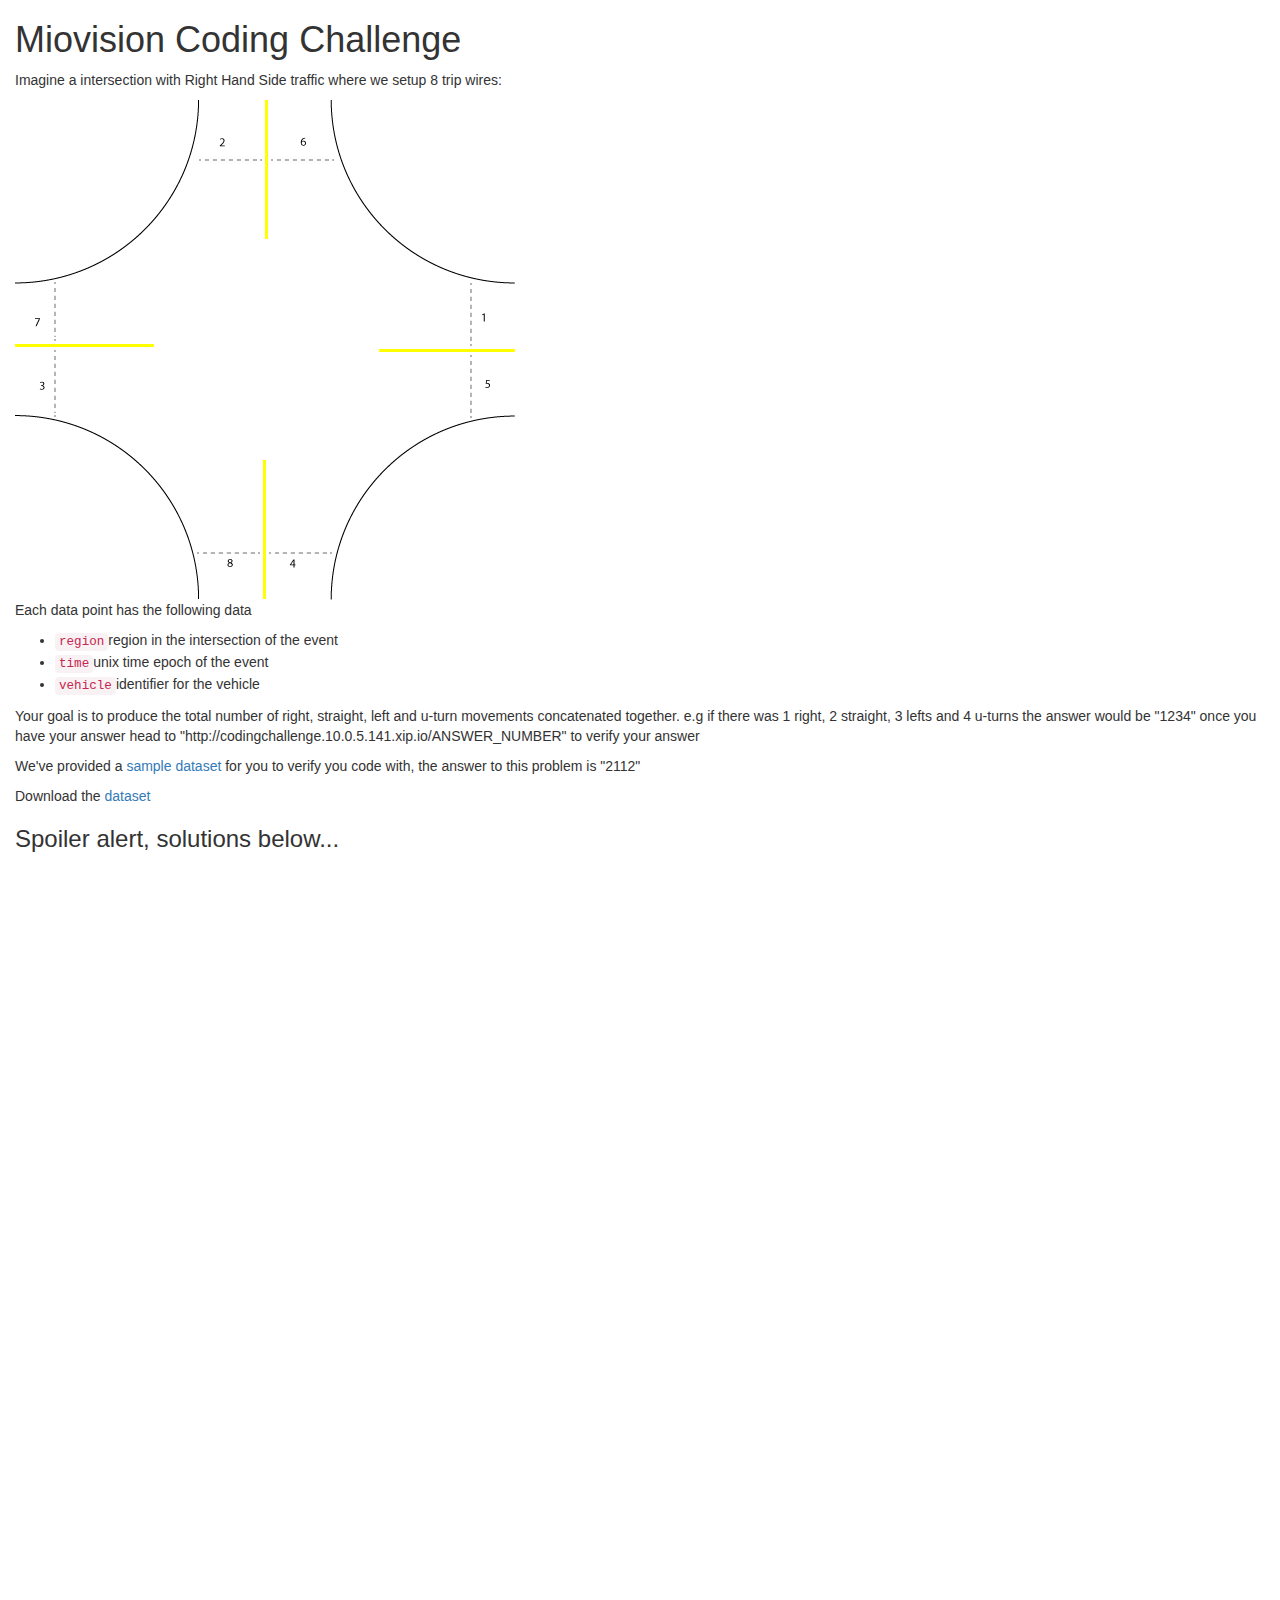
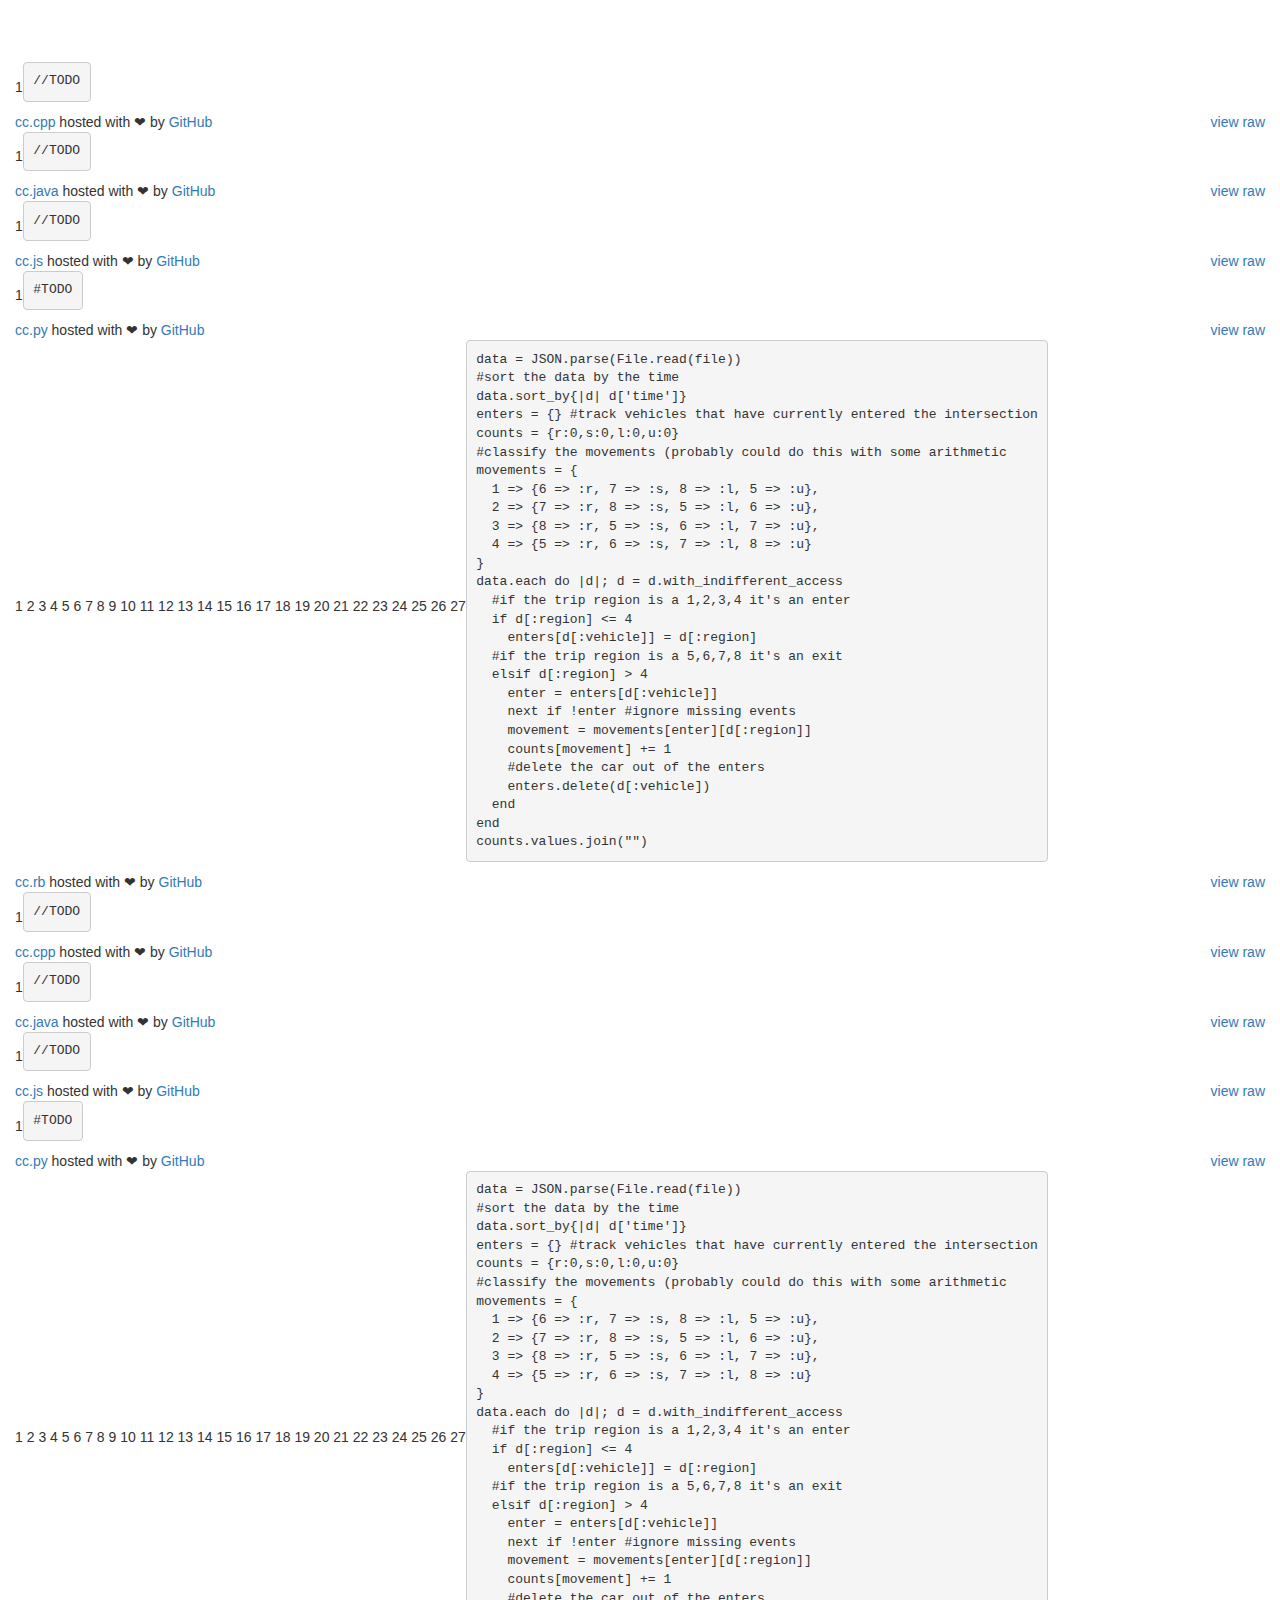
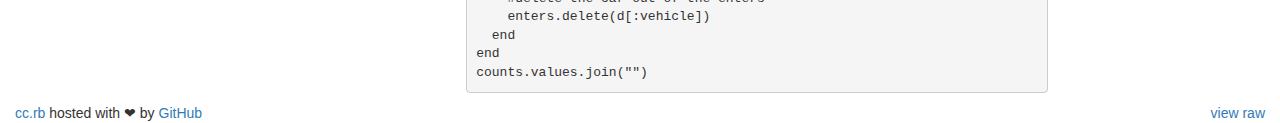
==== cc/index.html @ 6cff4800 "temp home for ciding challenge" ====
<!DOCTYPE html>
<!-- saved from url=(0041)http://codingchallenge.10.0.5.141.xip.io/ -->
<html><head><meta http-equiv="Content-Type" content="text/html; charset=UTF-8"><title>Miovision Coding Challenge</title><meta content="width=device-width, initial-scale=1.0" name="viewport"><link href="http://maxcdn.bootstrapcdn.com/bootstrap/3.3.4/css/bootstrap.min.css" rel="stylesheet"><link href="http://maxcdn.bootstrapcdn.com/font-awesome/4.3.0/css/font-awesome.min.css" rel="stylesheet"><!--[if lt IE 9]><script src="https://oss.maxcdn.com/libs/html5shiv/3.7.0/html5shiv.js"></script><script src="https://oss.maxcdn.com/libs/respond.js/1.3.0/respond.min.js"></script><![endif]--><style type="text/css"></style></head><body><div class="container-fluid"><h1>Miovision Coding Challenge</h1><p>Imagine a intersection with Right Hand Side traffic where we setup 8 trip wires:</p><img src="./index_files/intersection.png"><p>Each data point has the following data</p><ul><li><code>region</code>region in the intersection of the event</li><li><code>time</code>unix time epoch of the event</li><li><code>vehicle</code>identifier for the vehicle</li></ul><p>Your goal is to produce the total number of right, straight, left and u-turn movements concatenated together. e.g if there was 1 right, 2 straight, 3 lefts and 4 u-turns the answer would be "1234" once you have your answer head to "http://codingchallenge.10.0.5.141.xip.io/ANSWER_NUMBER" to verify your answer </p><p>We've provided a  <a href="http://codingchallenge.10.0.5.141.xip.io/sample_data.json">sample dataset</a>  for you to verify you code with, the answer to this problem is "2112" </p><p>Download the  <a href="http://codingchallenge.10.0.5.141.xip.io/big_data.json">dataset</a></p><h3>Spoiler alert, solutions below...</h3><br><br><br><br><br><br><br><br><br><br><br><br><br><br><br><br><br><br><br><br><br><br><br><br><br><br><br><br><br><br><br><br><br><br><br><br><br><br><br><br><script src="./index_files/836dd69a7f5a70430179.js"></script><link rel="stylesheet" href="https://gist-assets.github.com/assets/embed-b8c853f42bc1486a246eca98739ff795.css"><div id="gist23496570" class="gist">
        <div class="gist-file">
          <div class="gist-data gist-syntax">
            



    <div class="file-data">
      <table cellpadding="0" cellspacing="0" class="lines highlight">
        <tbody><tr>
          <td class="line-numbers">
            <span class="line-number" id="file-cc-cpp-L1" rel="file-cc-cpp-L1">1</span>
          </td>
          <td class="line-data">
            <pre class="line-pre"><div class="line" id="file-cc-cpp-LC1"><span class="pl-c">//TODO</span>
</div></pre>
          </td>
        </tr>
      </tbody></table>
    </div>

          </div>
          <div class="gist-meta">
            <a href="https://gist.github.com/coreymartella/836dd69a7f5a70430179/raw/cc.cpp" style="float:right">view raw</a>
            <a href="https://gist.github.com/coreymartella/836dd69a7f5a70430179#file-cc-cpp">cc.cpp</a>
            hosted with ❤ by <a href="https://github.com/">GitHub</a>
          </div>
        </div>
        <div class="gist-file">
          <div class="gist-data gist-syntax">
            



    <div class="file-data">
      <table cellpadding="0" cellspacing="0" class="lines highlight">
        <tbody><tr>
          <td class="line-numbers">
            <span class="line-number" id="file-cc-java-L1" rel="file-cc-java-L1">1</span>
          </td>
          <td class="line-data">
            <pre class="line-pre"><div class="line" id="file-cc-java-LC1"><span class="pl-c">//TODO</span>
</div></pre>
          </td>
        </tr>
      </tbody></table>
    </div>

          </div>
          <div class="gist-meta">
            <a href="https://gist.github.com/coreymartella/836dd69a7f5a70430179/raw/cc.java" style="float:right">view raw</a>
            <a href="https://gist.github.com/coreymartella/836dd69a7f5a70430179#file-cc-java">cc.java</a>
            hosted with ❤ by <a href="https://github.com/">GitHub</a>
          </div>
        </div>
        <div class="gist-file">
          <div class="gist-data gist-syntax">
            



    <div class="file-data">
      <table cellpadding="0" cellspacing="0" class="lines highlight">
        <tbody><tr>
          <td class="line-numbers">
            <span class="line-number" id="file-cc-js-L1" rel="file-cc-js-L1">1</span>
          </td>
          <td class="line-data">
            <pre class="line-pre"><div class="line" id="file-cc-js-LC1"><span class="pl-c">//TODO</span>
</div></pre>
          </td>
        </tr>
      </tbody></table>
    </div>

          </div>
          <div class="gist-meta">
            <a href="https://gist.github.com/coreymartella/836dd69a7f5a70430179/raw/cc.js" style="float:right">view raw</a>
            <a href="https://gist.github.com/coreymartella/836dd69a7f5a70430179#file-cc-js">cc.js</a>
            hosted with ❤ by <a href="https://github.com/">GitHub</a>
          </div>
        </div>
        <div class="gist-file">
          <div class="gist-data gist-syntax">
            



    <div class="file-data">
      <table cellpadding="0" cellspacing="0" class="lines highlight">
        <tbody><tr>
          <td class="line-numbers">
            <span class="line-number" id="file-cc-py-L1" rel="file-cc-py-L1">1</span>
          </td>
          <td class="line-data">
            <pre class="line-pre"><div class="line" id="file-cc-py-LC1"><span class="pl-c">#TODO</span>
</div></pre>
          </td>
        </tr>
      </tbody></table>
    </div>

          </div>
          <div class="gist-meta">
            <a href="https://gist.github.com/coreymartella/836dd69a7f5a70430179/raw/cc.py" style="float:right">view raw</a>
            <a href="https://gist.github.com/coreymartella/836dd69a7f5a70430179#file-cc-py">cc.py</a>
            hosted with ❤ by <a href="https://github.com/">GitHub</a>
          </div>
        </div>
        <div class="gist-file">
          <div class="gist-data gist-syntax">
            



    <div class="file-data">
      <table cellpadding="0" cellspacing="0" class="lines highlight">
        <tbody><tr>
          <td class="line-numbers">
            <span class="line-number" id="file-cc-rb-L1" rel="file-cc-rb-L1">1</span>
            <span class="line-number" id="file-cc-rb-L2" rel="file-cc-rb-L2">2</span>
            <span class="line-number" id="file-cc-rb-L3" rel="file-cc-rb-L3">3</span>
            <span class="line-number" id="file-cc-rb-L4" rel="file-cc-rb-L4">4</span>
            <span class="line-number" id="file-cc-rb-L5" rel="file-cc-rb-L5">5</span>
            <span class="line-number" id="file-cc-rb-L6" rel="file-cc-rb-L6">6</span>
            <span class="line-number" id="file-cc-rb-L7" rel="file-cc-rb-L7">7</span>
            <span class="line-number" id="file-cc-rb-L8" rel="file-cc-rb-L8">8</span>
            <span class="line-number" id="file-cc-rb-L9" rel="file-cc-rb-L9">9</span>
            <span class="line-number" id="file-cc-rb-L10" rel="file-cc-rb-L10">10</span>
            <span class="line-number" id="file-cc-rb-L11" rel="file-cc-rb-L11">11</span>
            <span class="line-number" id="file-cc-rb-L12" rel="file-cc-rb-L12">12</span>
            <span class="line-number" id="file-cc-rb-L13" rel="file-cc-rb-L13">13</span>
            <span class="line-number" id="file-cc-rb-L14" rel="file-cc-rb-L14">14</span>
            <span class="line-number" id="file-cc-rb-L15" rel="file-cc-rb-L15">15</span>
            <span class="line-number" id="file-cc-rb-L16" rel="file-cc-rb-L16">16</span>
            <span class="line-number" id="file-cc-rb-L17" rel="file-cc-rb-L17">17</span>
            <span class="line-number" id="file-cc-rb-L18" rel="file-cc-rb-L18">18</span>
            <span class="line-number" id="file-cc-rb-L19" rel="file-cc-rb-L19">19</span>
            <span class="line-number" id="file-cc-rb-L20" rel="file-cc-rb-L20">20</span>
            <span class="line-number" id="file-cc-rb-L21" rel="file-cc-rb-L21">21</span>
            <span class="line-number" id="file-cc-rb-L22" rel="file-cc-rb-L22">22</span>
            <span class="line-number" id="file-cc-rb-L23" rel="file-cc-rb-L23">23</span>
            <span class="line-number" id="file-cc-rb-L24" rel="file-cc-rb-L24">24</span>
            <span class="line-number" id="file-cc-rb-L25" rel="file-cc-rb-L25">25</span>
            <span class="line-number" id="file-cc-rb-L26" rel="file-cc-rb-L26">26</span>
            <span class="line-number" id="file-cc-rb-L27" rel="file-cc-rb-L27">27</span>
          </td>
          <td class="line-data">
            <pre class="line-pre"><div class="line" id="file-cc-rb-LC1">data <span class="pl-k">=</span> <span class="pl-s3">JSON</span>.parse(<span class="pl-s3">File</span>.read(file))
</div><div class="line" id="file-cc-rb-LC2"><span class="pl-c">#sort the data by the time</span>
</div><div class="line" id="file-cc-rb-LC3">data.sort_by{|<span class="pl-vo">d</span>| d[<span class="pl-s1"><span class="pl-pds">'</span>time<span class="pl-pds">'</span></span>]}
</div><div class="line" id="file-cc-rb-LC4">enters <span class="pl-k">=</span> {} <span class="pl-c">#track vehicles that have currently entered the intersection</span>
</div><div class="line" id="file-cc-rb-LC5">counts <span class="pl-k">=</span> {<span class="pl-c1">r:</span><span class="pl-c1">0</span>,<span class="pl-c1">s:</span><span class="pl-c1">0</span>,<span class="pl-c1">l:</span><span class="pl-c1">0</span>,<span class="pl-c1">u:</span><span class="pl-c1">0</span>}
</div><div class="line" id="file-cc-rb-LC6"><span class="pl-c">#classify the movements (probably could do this with some arithmetic</span>
</div><div class="line" id="file-cc-rb-LC7">movements <span class="pl-k">=</span> {
</div><div class="line" id="file-cc-rb-LC8">  <span class="pl-c1">1</span> =&gt; {<span class="pl-c1">6</span> =&gt; <span class="pl-c1">:r</span>, <span class="pl-c1">7</span> =&gt; <span class="pl-c1">:s</span>, <span class="pl-c1">8</span> =&gt; <span class="pl-c1">:l</span>, <span class="pl-c1">5</span> =&gt; <span class="pl-c1">:u</span>},
</div><div class="line" id="file-cc-rb-LC9">  <span class="pl-c1">2</span> =&gt; {<span class="pl-c1">7</span> =&gt; <span class="pl-c1">:r</span>, <span class="pl-c1">8</span> =&gt; <span class="pl-c1">:s</span>, <span class="pl-c1">5</span> =&gt; <span class="pl-c1">:l</span>, <span class="pl-c1">6</span> =&gt; <span class="pl-c1">:u</span>},
</div><div class="line" id="file-cc-rb-LC10">  <span class="pl-c1">3</span> =&gt; {<span class="pl-c1">8</span> =&gt; <span class="pl-c1">:r</span>, <span class="pl-c1">5</span> =&gt; <span class="pl-c1">:s</span>, <span class="pl-c1">6</span> =&gt; <span class="pl-c1">:l</span>, <span class="pl-c1">7</span> =&gt; <span class="pl-c1">:u</span>},
</div><div class="line" id="file-cc-rb-LC11">  <span class="pl-c1">4</span> =&gt; {<span class="pl-c1">5</span> =&gt; <span class="pl-c1">:r</span>, <span class="pl-c1">6</span> =&gt; <span class="pl-c1">:s</span>, <span class="pl-c1">7</span> =&gt; <span class="pl-c1">:l</span>, <span class="pl-c1">8</span> =&gt; <span class="pl-c1">:u</span>}
</div><div class="line" id="file-cc-rb-LC12">}
</div><div class="line" id="file-cc-rb-LC13">data.each <span class="pl-k">do </span>|<span class="pl-vo">d</span>|; d <span class="pl-k">=</span> d.with_indifferent_access
</div><div class="line" id="file-cc-rb-LC14">  <span class="pl-c">#if the trip region is a 1,2,3,4 it's an enter</span>
</div><div class="line" id="file-cc-rb-LC15">  <span class="pl-k">if</span> d[<span class="pl-c1">:region</span>] <span class="pl-k">&lt;=</span> <span class="pl-c1">4</span>
</div><div class="line" id="file-cc-rb-LC16">    enters[d[<span class="pl-c1">:vehicle</span>]] <span class="pl-k">=</span> d[<span class="pl-c1">:region</span>]
</div><div class="line" id="file-cc-rb-LC17">  <span class="pl-c">#if the trip region is a 5,6,7,8 it's an exit</span>
</div><div class="line" id="file-cc-rb-LC18">  <span class="pl-k">elsif</span> d[<span class="pl-c1">:region</span>] <span class="pl-k">&gt;</span> <span class="pl-c1">4</span>
</div><div class="line" id="file-cc-rb-LC19">    enter <span class="pl-k">=</span> enters[d[<span class="pl-c1">:vehicle</span>]]
</div><div class="line" id="file-cc-rb-LC20">    <span class="pl-k">next</span> <span class="pl-k">if</span> <span class="pl-k">!</span>enter <span class="pl-c">#ignore missing events</span>
</div><div class="line" id="file-cc-rb-LC21">    movement <span class="pl-k">=</span> movements[enter][d[<span class="pl-c1">:region</span>]]
</div><div class="line" id="file-cc-rb-LC22">    counts[movement] <span class="pl-k">+=</span> <span class="pl-c1">1</span>
</div><div class="line" id="file-cc-rb-LC23">    <span class="pl-c">#delete the car out of the enters</span>
</div><div class="line" id="file-cc-rb-LC24">    enters.delete(d[<span class="pl-c1">:vehicle</span>])
</div><div class="line" id="file-cc-rb-LC25">  <span class="pl-k">end</span>
</div><div class="line" id="file-cc-rb-LC26"><span class="pl-k">end</span>
</div><div class="line" id="file-cc-rb-LC27">counts.values.join(<span class="pl-s1"><span class="pl-pds">"</span><span class="pl-pds">"</span></span>)
</div></pre>
          </td>
        </tr>
      </tbody></table>
    </div>

          </div>
          <div class="gist-meta">
            <a href="https://gist.github.com/coreymartella/836dd69a7f5a70430179/raw/cc.rb" style="float:right">view raw</a>
            <a href="https://gist.github.com/coreymartella/836dd69a7f5a70430179#file-cc-rb">cc.rb</a>
            hosted with ❤ by <a href="https://github.com/">GitHub</a>
          </div>
        </div>
</div>
</div><script src="./index_files/jquery.min.js"></script><script src="./index_files/bootstrap.min.js"></script></body></html>
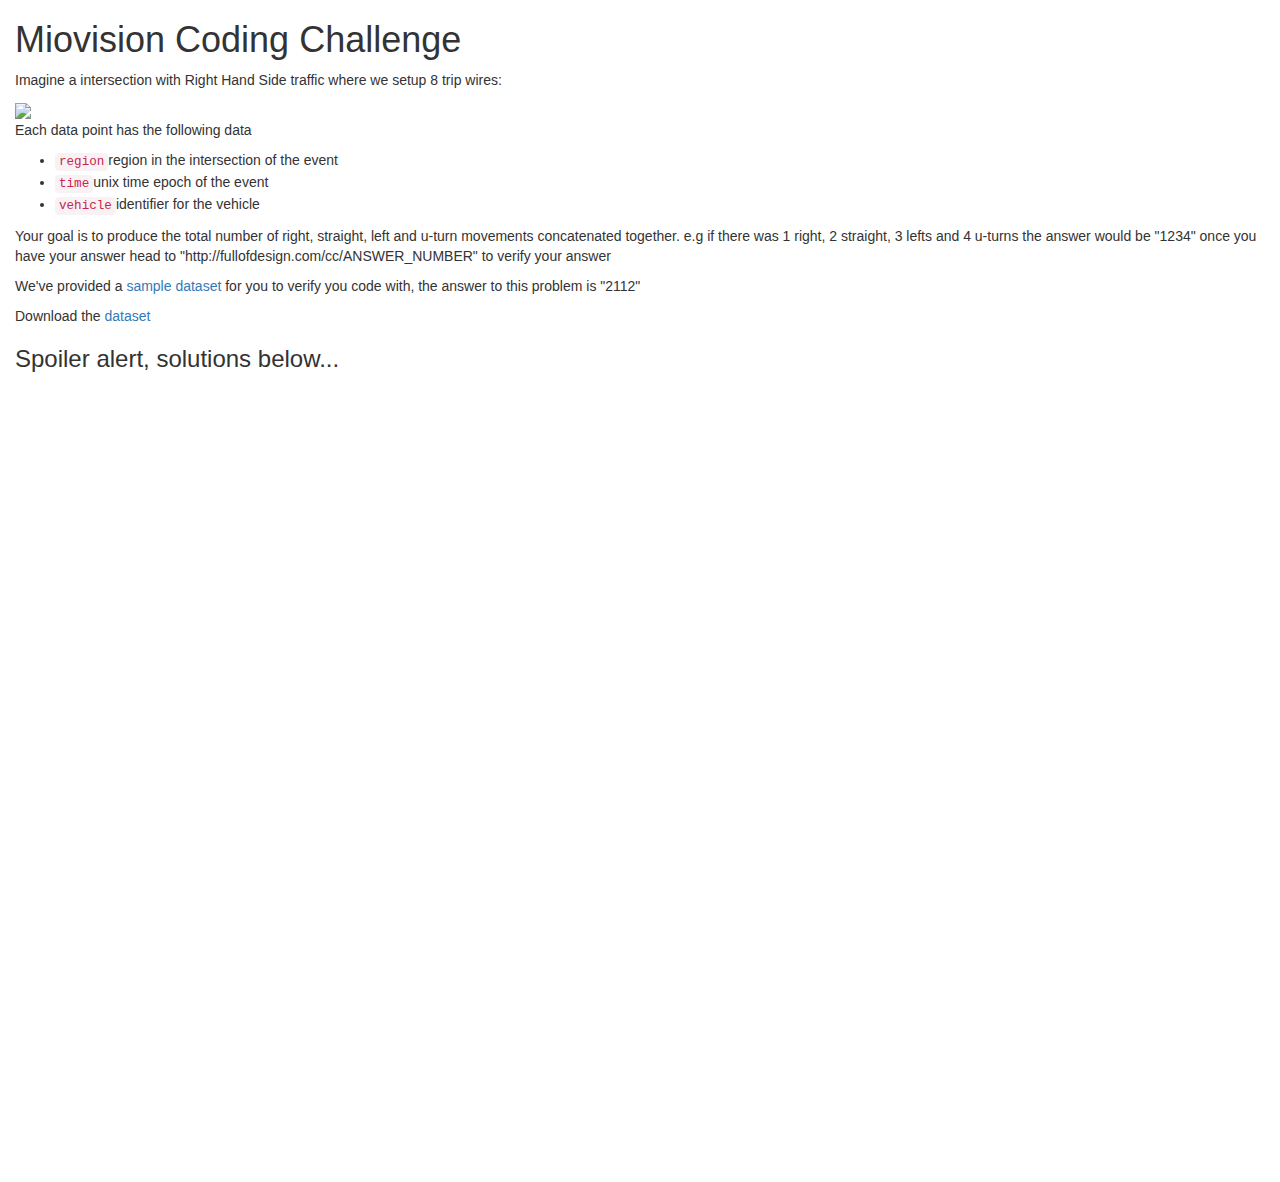
==== commit b4b0621a: "tidy up CC" ====
--- a/cc/index.html
+++ b/cc/index.html
@@ -1,192 +1,88 @@
-<!DOCTYPE html>
-<!-- saved from url=(0041)http://codingchallenge.10.0.5.141.xip.io/ -->
-<html><head><meta http-equiv="Content-Type" content="text/html; charset=UTF-8"><title>Miovision Coding Challenge</title><meta content="width=device-width, initial-scale=1.0" name="viewport"><link href="http://maxcdn.bootstrapcdn.com/bootstrap/3.3.4/css/bootstrap.min.css" rel="stylesheet"><link href="http://maxcdn.bootstrapcdn.com/font-awesome/4.3.0/css/font-awesome.min.css" rel="stylesheet"><!--[if lt IE 9]><script src="https://oss.maxcdn.com/libs/html5shiv/3.7.0/html5shiv.js"></script><script src="https://oss.maxcdn.com/libs/respond.js/1.3.0/respond.min.js"></script><![endif]--><style type="text/css"></style></head><body><div class="container-fluid"><h1>Miovision Coding Challenge</h1><p>Imagine a intersection with Right Hand Side traffic where we setup 8 trip wires:</p><img src="./index_files/intersection.png"><p>Each data point has the following data</p><ul><li><code>region</code>region in the intersection of the event</li><li><code>time</code>unix time epoch of the event</li><li><code>vehicle</code>identifier for the vehicle</li></ul><p>Your goal is to produce the total number of right, straight, left and u-turn movements concatenated together. e.g if there was 1 right, 2 straight, 3 lefts and 4 u-turns the answer would be "1234" once you have your answer head to "http://codingchallenge.10.0.5.141.xip.io/ANSWER_NUMBER" to verify your answer </p><p>We've provided a  <a href="http://codingchallenge.10.0.5.141.xip.io/sample_data.json">sample dataset</a>  for you to verify you code with, the answer to this problem is "2112" </p><p>Download the  <a href="http://codingchallenge.10.0.5.141.xip.io/big_data.json">dataset</a></p><h3>Spoiler alert, solutions below...</h3><br><br><br><br><br><br><br><br><br><br><br><br><br><br><br><br><br><br><br><br><br><br><br><br><br><br><br><br><br><br><br><br><br><br><br><br><br><br><br><br><script src="./index_files/836dd69a7f5a70430179.js"></script><link rel="stylesheet" href="https://gist-assets.github.com/assets/embed-b8c853f42bc1486a246eca98739ff795.css"><div id="gist23496570" class="gist">
-        <div class="gist-file">
-          <div class="gist-data gist-syntax">
-            
+<!DOCTYPE html PUBLIC "-//W3C//DTD HTML 4.01//EN">
 
+<html>
+<head>
+  <meta name="generator" content=
+  "HTML Tidy for Linux/x86 (vers 25 March 2009), see www.w3.org">
+  <meta http-equiv="Content-Type" content="text/html; charset=us-ascii">
+  <title>Miovision Coding Challenge</title>
+  <meta content="width=device-width, initial-scale=1.0" name="viewport">
+  <link href="http://maxcdn.bootstrapcdn.com/bootstrap/3.3.4/css/bootstrap.min.css" rel=
+  "stylesheet" type="text/css">
+  <link href="http://maxcdn.bootstrapcdn.com/font-awesome/4.3.0/css/font-awesome.min.css"
+  rel="stylesheet" type="text/css">
+  <!--[if lt IE 9]><script src="https://oss.maxcdn.com/libs/html5shiv/3.7.0/html5shiv.js"></script><script src="https://oss.maxcdn.com/libs/respond.js/1.3.0/respond.min.js"></script><![endif]-->
+</head>
 
+<body>
+  <div class="container-fluid">
+    <h1>Miovision Coding Challenge</h1>
 
-    <div class="file-data">
-      <table cellpadding="0" cellspacing="0" class="lines highlight">
-        <tbody><tr>
-          <td class="line-numbers">
-            <span class="line-number" id="file-cc-cpp-L1" rel="file-cc-cpp-L1">1</span>
-          </td>
-          <td class="line-data">
-            <pre class="line-pre"><div class="line" id="file-cc-cpp-LC1"><span class="pl-c">//TODO</span>
-</div></pre>
-          </td>
-        </tr>
-      </tbody></table>
-    </div>
+    <p>Imagine a intersection with Right Hand Side traffic where we setup 8 trip
+    wires:</p>
+    <img src="/intersection.png">
 
-          </div>
-          <div class="gist-meta">
-            <a href="https://gist.github.com/coreymartella/836dd69a7f5a70430179/raw/cc.cpp" style="float:right">view raw</a>
-            <a href="https://gist.github.com/coreymartella/836dd69a7f5a70430179#file-cc-cpp">cc.cpp</a>
-            hosted with ❤ by <a href="https://github.com/">GitHub</a>
-          </div>
-        </div>
-        <div class="gist-file">
-          <div class="gist-data gist-syntax">
-            
+    <p>Each data point has the following data</p>
 
+    <ul>
+      <li><code>region</code>region in the intersection of the event</li>
+      <li><code>time</code>unix time epoch of the event</li>
+      <li><code>vehicle</code>identifier for the vehicle</li>
+    </ul>
 
+    <p>Your goal is to produce the total number of right, straight, left and u-turn
+    movements concatenated together. e.g if there was 1 right, 2 straight, 3 lefts and 4
+    u-turns the answer would be "1234" once you have your answer head to
+    "http://fullofdesign.com/cc/ANSWER_NUMBER" to verify your answer</p>
 
-    <div class="file-data">
-      <table cellpadding="0" cellspacing="0" class="lines highlight">
-        <tbody><tr>
-          <td class="line-numbers">
-            <span class="line-number" id="file-cc-java-L1" rel="file-cc-java-L1">1</span>
-          </td>
-          <td class="line-data">
-            <pre class="line-pre"><div class="line" id="file-cc-java-LC1"><span class="pl-c">//TODO</span>
-</div></pre>
-          </td>
-        </tr>
-      </tbody></table>
-    </div>
+    <p>We've provided a <a href="sample_data.json">sample dataset</a> for
+    you to verify you code with, the answer to this problem is "2112"</p>
 
-          </div>
-          <div class="gist-meta">
-            <a href="https://gist.github.com/coreymartella/836dd69a7f5a70430179/raw/cc.java" style="float:right">view raw</a>
-            <a href="https://gist.github.com/coreymartella/836dd69a7f5a70430179#file-cc-java">cc.java</a>
-            hosted with ❤ by <a href="https://github.com/">GitHub</a>
-          </div>
-        </div>
-        <div class="gist-file">
-          <div class="gist-data gist-syntax">
-            
+    <p>Download the <a href="big_data.json">dataset</a></p>
 
-
-
-    <div class="file-data">
-      <table cellpadding="0" cellspacing="0" class="lines highlight">
-        <tbody><tr>
-          <td class="line-numbers">
-            <span class="line-number" id="file-cc-js-L1" rel="file-cc-js-L1">1</span>
-          </td>
-          <td class="line-data">
-            <pre class="line-pre"><div class="line" id="file-cc-js-LC1"><span class="pl-c">//TODO</span>
-</div></pre>
-          </td>
-        </tr>
-      </tbody></table>
-    </div>
-
-          </div>
-          <div class="gist-meta">
-            <a href="https://gist.github.com/coreymartella/836dd69a7f5a70430179/raw/cc.js" style="float:right">view raw</a>
-            <a href="https://gist.github.com/coreymartella/836dd69a7f5a70430179#file-cc-js">cc.js</a>
-            hosted with ❤ by <a href="https://github.com/">GitHub</a>
-          </div>
-        </div>
-        <div class="gist-file">
-          <div class="gist-data gist-syntax">
-            
-
-
-
-    <div class="file-data">
-      <table cellpadding="0" cellspacing="0" class="lines highlight">
-        <tbody><tr>
-          <td class="line-numbers">
-            <span class="line-number" id="file-cc-py-L1" rel="file-cc-py-L1">1</span>
-          </td>
-          <td class="line-data">
-            <pre class="line-pre"><div class="line" id="file-cc-py-LC1"><span class="pl-c">#TODO</span>
-</div></pre>
-          </td>
-        </tr>
-      </tbody></table>
-    </div>
-
-          </div>
-          <div class="gist-meta">
-            <a href="https://gist.github.com/coreymartella/836dd69a7f5a70430179/raw/cc.py" style="float:right">view raw</a>
-            <a href="https://gist.github.com/coreymartella/836dd69a7f5a70430179#file-cc-py">cc.py</a>
-            hosted with ❤ by <a href="https://github.com/">GitHub</a>
-          </div>
-        </div>
-        <div class="gist-file">
-          <div class="gist-data gist-syntax">
-            
-
-
-
-    <div class="file-data">
-      <table cellpadding="0" cellspacing="0" class="lines highlight">
-        <tbody><tr>
-          <td class="line-numbers">
-            <span class="line-number" id="file-cc-rb-L1" rel="file-cc-rb-L1">1</span>
-            <span class="line-number" id="file-cc-rb-L2" rel="file-cc-rb-L2">2</span>
-            <span class="line-number" id="file-cc-rb-L3" rel="file-cc-rb-L3">3</span>
-            <span class="line-number" id="file-cc-rb-L4" rel="file-cc-rb-L4">4</span>
-            <span class="line-number" id="file-cc-rb-L5" rel="file-cc-rb-L5">5</span>
-            <span class="line-number" id="file-cc-rb-L6" rel="file-cc-rb-L6">6</span>
-            <span class="line-number" id="file-cc-rb-L7" rel="file-cc-rb-L7">7</span>
-            <span class="line-number" id="file-cc-rb-L8" rel="file-cc-rb-L8">8</span>
-            <span class="line-number" id="file-cc-rb-L9" rel="file-cc-rb-L9">9</span>
-            <span class="line-number" id="file-cc-rb-L10" rel="file-cc-rb-L10">10</span>
-            <span class="line-number" id="file-cc-rb-L11" rel="file-cc-rb-L11">11</span>
-            <span class="line-number" id="file-cc-rb-L12" rel="file-cc-rb-L12">12</span>
-            <span class="line-number" id="file-cc-rb-L13" rel="file-cc-rb-L13">13</span>
-            <span class="line-number" id="file-cc-rb-L14" rel="file-cc-rb-L14">14</span>
-            <span class="line-number" id="file-cc-rb-L15" rel="file-cc-rb-L15">15</span>
-            <span class="line-number" id="file-cc-rb-L16" rel="file-cc-rb-L16">16</span>
-            <span class="line-number" id="file-cc-rb-L17" rel="file-cc-rb-L17">17</span>
-            <span class="line-number" id="file-cc-rb-L18" rel="file-cc-rb-L18">18</span>
-            <span class="line-number" id="file-cc-rb-L19" rel="file-cc-rb-L19">19</span>
-            <span class="line-number" id="file-cc-rb-L20" rel="file-cc-rb-L20">20</span>
-            <span class="line-number" id="file-cc-rb-L21" rel="file-cc-rb-L21">21</span>
-            <span class="line-number" id="file-cc-rb-L22" rel="file-cc-rb-L22">22</span>
-            <span class="line-number" id="file-cc-rb-L23" rel="file-cc-rb-L23">23</span>
-            <span class="line-number" id="file-cc-rb-L24" rel="file-cc-rb-L24">24</span>
-            <span class="line-number" id="file-cc-rb-L25" rel="file-cc-rb-L25">25</span>
-            <span class="line-number" id="file-cc-rb-L26" rel="file-cc-rb-L26">26</span>
-            <span class="line-number" id="file-cc-rb-L27" rel="file-cc-rb-L27">27</span>
-          </td>
-          <td class="line-data">
-            <pre class="line-pre"><div class="line" id="file-cc-rb-LC1">data <span class="pl-k">=</span> <span class="pl-s3">JSON</span>.parse(<span class="pl-s3">File</span>.read(file))
-</div><div class="line" id="file-cc-rb-LC2"><span class="pl-c">#sort the data by the time</span>
-</div><div class="line" id="file-cc-rb-LC3">data.sort_by{|<span class="pl-vo">d</span>| d[<span class="pl-s1"><span class="pl-pds">'</span>time<span class="pl-pds">'</span></span>]}
-</div><div class="line" id="file-cc-rb-LC4">enters <span class="pl-k">=</span> {} <span class="pl-c">#track vehicles that have currently entered the intersection</span>
-</div><div class="line" id="file-cc-rb-LC5">counts <span class="pl-k">=</span> {<span class="pl-c1">r:</span><span class="pl-c1">0</span>,<span class="pl-c1">s:</span><span class="pl-c1">0</span>,<span class="pl-c1">l:</span><span class="pl-c1">0</span>,<span class="pl-c1">u:</span><span class="pl-c1">0</span>}
-</div><div class="line" id="file-cc-rb-LC6"><span class="pl-c">#classify the movements (probably could do this with some arithmetic</span>
-</div><div class="line" id="file-cc-rb-LC7">movements <span class="pl-k">=</span> {
-</div><div class="line" id="file-cc-rb-LC8">  <span class="pl-c1">1</span> =&gt; {<span class="pl-c1">6</span> =&gt; <span class="pl-c1">:r</span>, <span class="pl-c1">7</span> =&gt; <span class="pl-c1">:s</span>, <span class="pl-c1">8</span> =&gt; <span class="pl-c1">:l</span>, <span class="pl-c1">5</span> =&gt; <span class="pl-c1">:u</span>},
-</div><div class="line" id="file-cc-rb-LC9">  <span class="pl-c1">2</span> =&gt; {<span class="pl-c1">7</span> =&gt; <span class="pl-c1">:r</span>, <span class="pl-c1">8</span> =&gt; <span class="pl-c1">:s</span>, <span class="pl-c1">5</span> =&gt; <span class="pl-c1">:l</span>, <span class="pl-c1">6</span> =&gt; <span class="pl-c1">:u</span>},
-</div><div class="line" id="file-cc-rb-LC10">  <span class="pl-c1">3</span> =&gt; {<span class="pl-c1">8</span> =&gt; <span class="pl-c1">:r</span>, <span class="pl-c1">5</span> =&gt; <span class="pl-c1">:s</span>, <span class="pl-c1">6</span> =&gt; <span class="pl-c1">:l</span>, <span class="pl-c1">7</span> =&gt; <span class="pl-c1">:u</span>},
-</div><div class="line" id="file-cc-rb-LC11">  <span class="pl-c1">4</span> =&gt; {<span class="pl-c1">5</span> =&gt; <span class="pl-c1">:r</span>, <span class="pl-c1">6</span> =&gt; <span class="pl-c1">:s</span>, <span class="pl-c1">7</span> =&gt; <span class="pl-c1">:l</span>, <span class="pl-c1">8</span> =&gt; <span class="pl-c1">:u</span>}
-</div><div class="line" id="file-cc-rb-LC12">}
-</div><div class="line" id="file-cc-rb-LC13">data.each <span class="pl-k">do </span>|<span class="pl-vo">d</span>|; d <span class="pl-k">=</span> d.with_indifferent_access
-</div><div class="line" id="file-cc-rb-LC14">  <span class="pl-c">#if the trip region is a 1,2,3,4 it's an enter</span>
-</div><div class="line" id="file-cc-rb-LC15">  <span class="pl-k">if</span> d[<span class="pl-c1">:region</span>] <span class="pl-k">&lt;=</span> <span class="pl-c1">4</span>
-</div><div class="line" id="file-cc-rb-LC16">    enters[d[<span class="pl-c1">:vehicle</span>]] <span class="pl-k">=</span> d[<span class="pl-c1">:region</span>]
-</div><div class="line" id="file-cc-rb-LC17">  <span class="pl-c">#if the trip region is a 5,6,7,8 it's an exit</span>
-</div><div class="line" id="file-cc-rb-LC18">  <span class="pl-k">elsif</span> d[<span class="pl-c1">:region</span>] <span class="pl-k">&gt;</span> <span class="pl-c1">4</span>
-</div><div class="line" id="file-cc-rb-LC19">    enter <span class="pl-k">=</span> enters[d[<span class="pl-c1">:vehicle</span>]]
-</div><div class="line" id="file-cc-rb-LC20">    <span class="pl-k">next</span> <span class="pl-k">if</span> <span class="pl-k">!</span>enter <span class="pl-c">#ignore missing events</span>
-</div><div class="line" id="file-cc-rb-LC21">    movement <span class="pl-k">=</span> movements[enter][d[<span class="pl-c1">:region</span>]]
-</div><div class="line" id="file-cc-rb-LC22">    counts[movement] <span class="pl-k">+=</span> <span class="pl-c1">1</span>
-</div><div class="line" id="file-cc-rb-LC23">    <span class="pl-c">#delete the car out of the enters</span>
-</div><div class="line" id="file-cc-rb-LC24">    enters.delete(d[<span class="pl-c1">:vehicle</span>])
-</div><div class="line" id="file-cc-rb-LC25">  <span class="pl-k">end</span>
-</div><div class="line" id="file-cc-rb-LC26"><span class="pl-k">end</span>
-</div><div class="line" id="file-cc-rb-LC27">counts.values.join(<span class="pl-s1"><span class="pl-pds">"</span><span class="pl-pds">"</span></span>)
-</div></pre>
-          </td>
-        </tr>
-      </tbody></table>
-    </div>
-
-          </div>
-          <div class="gist-meta">
-            <a href="https://gist.github.com/coreymartella/836dd69a7f5a70430179/raw/cc.rb" style="float:right">view raw</a>
-            <a href="https://gist.github.com/coreymartella/836dd69a7f5a70430179#file-cc-rb">cc.rb</a>
-            hosted with ❤ by <a href="https://github.com/">GitHub</a>
-          </div>
-        </div>
-</div>
-</div><script src="./index_files/jquery.min.js"></script><script src="./index_files/bootstrap.min.js"></script></body></html>+    <h3>Spoiler alert, solutions below...</h3><br>
+    <br>
+    <br>
+    <br>
+    <br>
+    <br>
+    <br>
+    <br>
+    <br>
+    <br>
+    <br>
+    <br>
+    <br>
+    <br>
+    <br>
+    <br>
+    <br>
+    <br>
+    <br>
+    <br>
+    <br>
+    <br>
+    <br>
+    <br>
+    <br>
+    <br>
+    <br>
+    <br>
+    <br>
+    <br>
+    <br>
+    <br>
+    <br>
+    <br>
+    <br>
+    <br>
+    <br>
+    <br>
+    <br>
+    <br>
+    <script src="http://gist.github.com/836dd69a7f5a70430179.js" type="text/javascript"></script>
+    <script src="//code.jquery.com/jquery-2.1.4.min.js" type="text/javascript"></script>
+    <script src="//maxcdn.bootstrapcdn.com/bootstrap/3.3.4/js/bootstrap.min.js" type="text/javascript"></script>
+  </div>
+</body>
+</html>
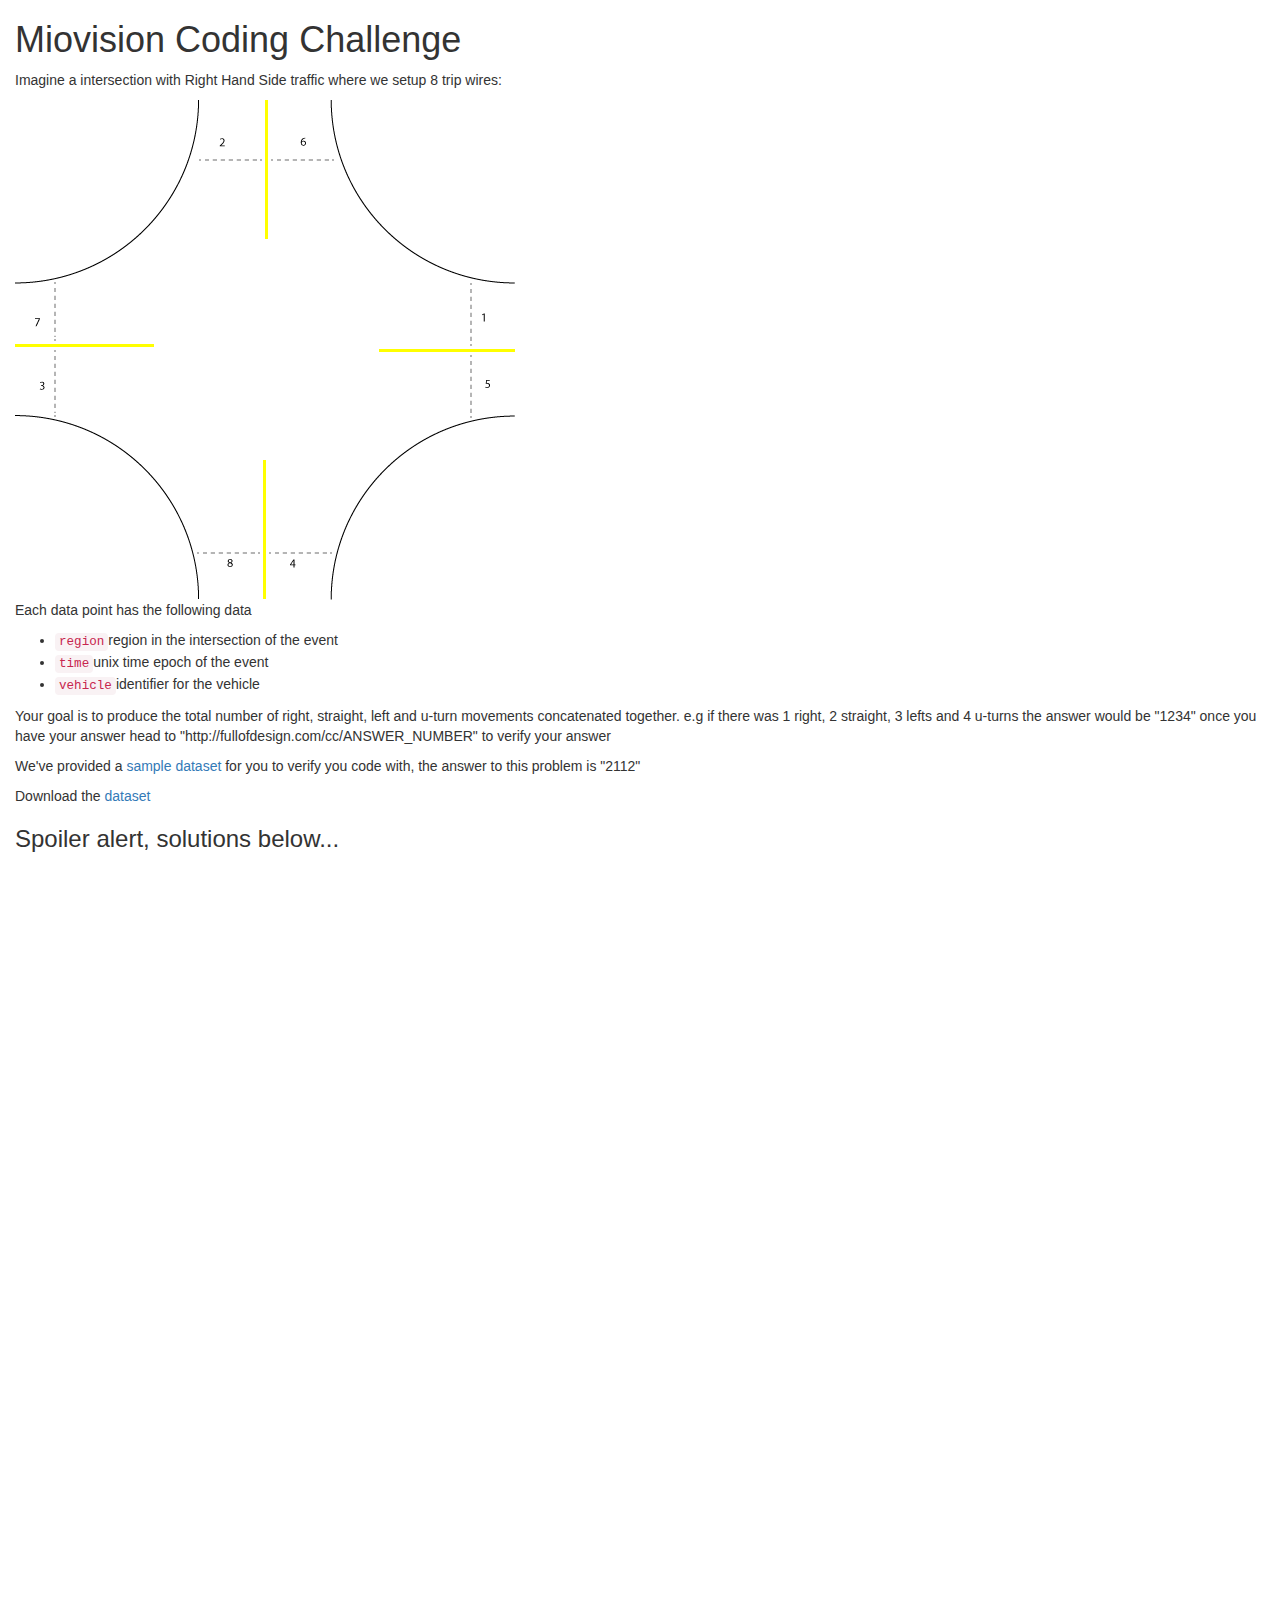
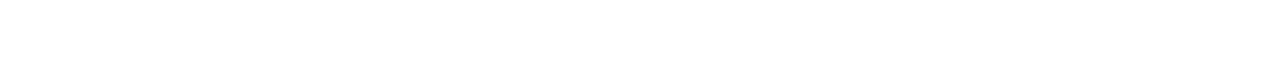
==== commit 21205aba: "Update index.html" ====
--- a/cc/index.html
+++ b/cc/index.html
@@ -20,7 +20,7 @@
 
     <p>Imagine a intersection with Right Hand Side traffic where we setup 8 trip
     wires:</p>
-    <img src="/intersection.png">
+    <img src="intersection.png">
 
     <p>Each data point has the following data</p>
 
